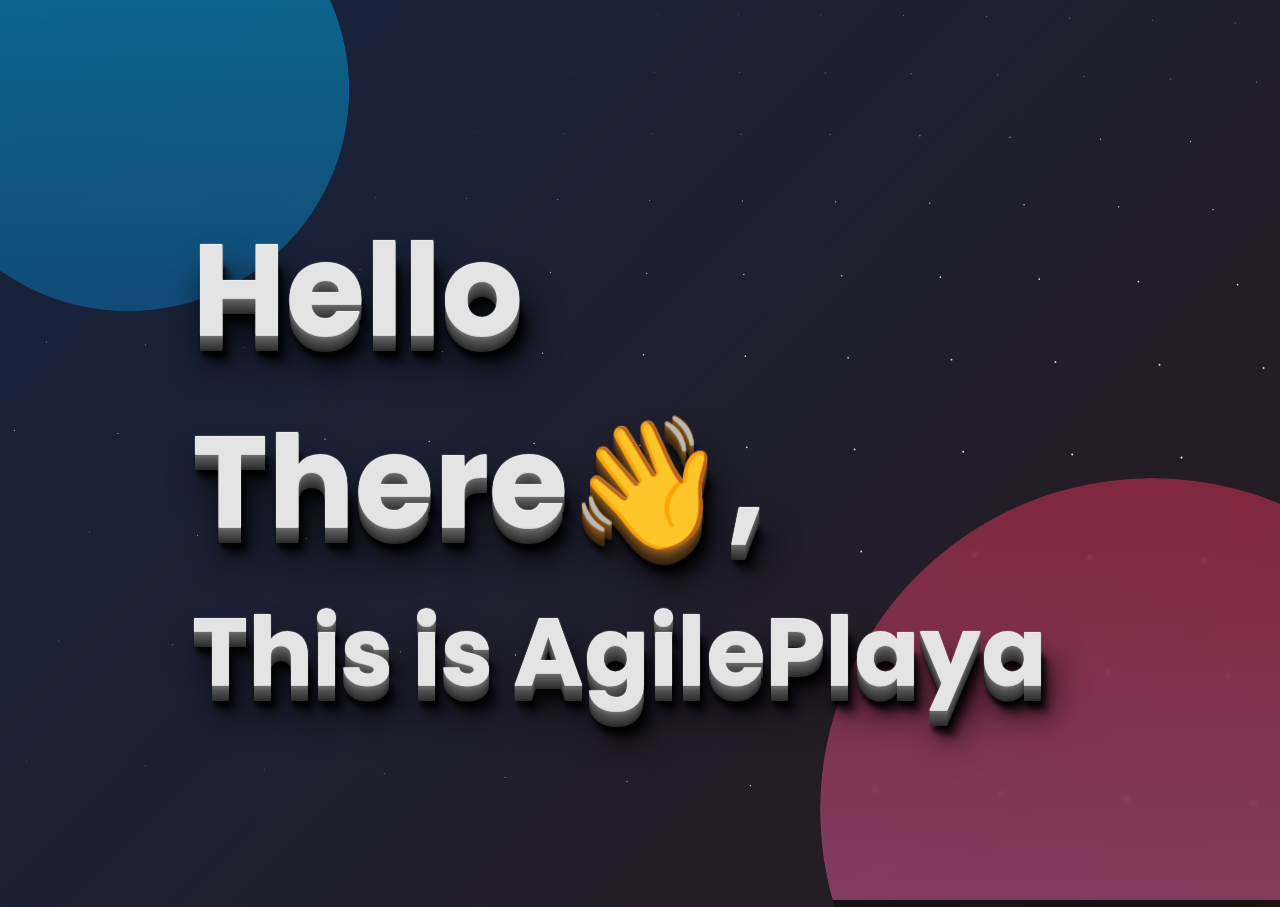
==== index-mobile.html @ 490fbbcb "Added support for desktop view" ====
<!DOCTYPE html>
<html>

<head>
    <meta charset="utf-8">
    <meta name="viewport" author="AgilePlaya" content="width=device-width, initial-scale=1, user-scalable=no">
    <title>AgilePlaya Glassmorphism</title>
    <link rel="stylesheet" href="./css/style.css">
    <script type="text/javascript">
        // <!--
        if (screen.width > 699) {
            document.location = "./index.html";
        }
        //-->
    </script>
</head>

<body>
    <!-- <script>
        var mouse = false;
        function mouseStatus(n) {
            mouse = n;
        }
        function changeColor() {
            if (mouse) {
                document.getElementById("cursor").style.webkitTransform = "scale(4)";
                document.getElementById("cursor").style.Transform = "scale(4)";
            }
        }
        // window.onload = initDivMouseOver;
        // function initDivMouseOver()   {
        //     var div = document.getElementById("about");
        //     div.mouseIsOver = false;
        //     div.onmouseover = function()   {
        //         this.mouseIsOver = true;
        //     };
        //     div.onmouseout = function()   {
        //         this.mouseIsOver = false;
        //     }
        //     div.onclick = function()   {
        //         if (this.mouseIsOver)   {
        //             document.getElementById("cursor").style.webkitTransform = "scale(4)";
        //             document.getElementById("cursor").style.Transform = "scale(4)";
        //         }
        //     }
        // }
    </script> -->
    <div class="container">
        <div class="page">
            <div class="about">
                <h1 class="text3d">Hello There</h1><h1 class="text3d-emoji">👋</h1><h1 class="text3d">,</h1>
                <h2 class="text3d">This is AgilePlaya</h2>
            </div>
        </div>

        <div class="wrapper">
            <div class="card">
                <div class="content">
                    <h1>01</h1>
                    <h3>Card One</h3>
                    <p>This is the description for card one. This here is just some sample text. Nothing important. Nothing
                        memorable.</p>
                    <a href="#">Read More</a>
                </div>
            </div>
            <div class="card">
                <div class="content">
                    <h1>02</h1>
                    <h3>Card Two</h3>
                    <p>This is the description for card one. This here is just some sample text. Nothing important. Nothing
                        memorable.</p>
                    <a href="#">Read More</a>
                </div>
            </div>
            <div class="card">
                <div class="content">
                    <h1>03</h1>
                    <h3>Card Three</h3>
                    <p>This is the description for card one. This here is just some sample text. Nothing important. Nothing
                        memorable.</p>
                    <a href="#">Read More</a>
                </div>
            </div>
        </div>

        <div class="footer">
            <p>Designed and Developed by <a href="https://github.com/AgilePlaya" target="#">AgilePlaya</a></p>
        </div>
    </div>
    <script type="text/javascript" src="./js/vanilla-tilt.js"></script>
    <script type="text/javascript">
        VanillaTilt.init(document.querySelectorAll(".card"), {
            max: 15,
            glare: true,
            "max-glare": 0.25,
            easing: "cubic-bezier(.2,.5,.8,.5)",
            scale: 1.069,
        });
    </script>
    <!-- <div class="cursor" id="cursor"></div> -->
    <!-- <script>
        const cursor = document.querySelector('.cursor');
        document.addEventListener('mousemove', (e) => {
            cursor.style.left = e.pageX + 'px';
            cursor.style.top = e.pageY + 'px';
        })
        document.addEventListener('mouseclick', (e) => {
            cursor.style.left = e.pageX + 'px';
            cursor.style.top = e.pageY + 'px';
        })
        document.addEventListener('mousedrag', (e) => {
            cursor.style.left = e.pageX + 'px';
            cursor.style.top = e.pageY + 'px';
        })
    </script> -->
</body>

</html>
---- css/style.css ----
@import url('https://fonts.googleapis.com/css2?family=Poppins:wght@200;300;400;500;600;700;800;900&display=swap');

* {
    margin: 0;
    padding: 0;
    box-sizing: border-box;
    font-family: 'Poppins', sans-serif;
    user-select: none; /* supported by Chrome and Opera */
    -webkit-user-select: none; /* Safari */
    -khtml-user-select: none; /* Konqueror HTML */
    -moz-user-select: none; /* Firefox */
    -ms-user-select: none; /* Internet Explorer/Edge */
}

/*****************************************************************************************************************
***********************************                Scrollbar Effect            ***********************************
*****************************************************************************************************************/

::-webkit-scrollbar {
    width: 15px;
    padding: 5%;
}

/* Track */
::-webkit-scrollbar-track {
    box-shadow: inset 0 0 15px rgb(40, 40, 40, 0.5);
    -webkit-box-shadow: inset 0 0 15px rgba(40, 40, 40, 0.5); 
    -webkit-border-radius: 20px;
    border-radius: 20px;
    padding-bottom: 5%;
}

/* Handle */
::-webkit-scrollbar-thumb {
    -webkit-border-radius: 20px;
    -webkit-backdrop-filter: blur(5px);
    backdrop-filter: blur(5px);
    border-radius: 20px;
    background: rgba(80, 80, 80, 0.8);
    box-shadow: inset 0 0 15px rgb(40, 40, 40, 0.5);
    -webkit-box-shadow: inset 0 0 15px rgb(40, 40, 40, 0.5);
}
::-webkit-scrollbar-thumb:window-inactive {
    background: rgba(40, 40, 40, 0.5);
    backdrop-filter: blur(5px);
    -webkit-backdrop-filter: blur(5px);
}

/* body {
    display: flex;
    justify-content: center;
    align-items: center;
    min-height: 100vh;
    background: #14233f;
} */

body {
    background-color: #14233f;
    filter: progid: DXImageTransform.Microsoft.gradient(gradientType=1, startColorstr='#14233f', endColorstr='#291a1d');
    background-image: url(//img.alicdn.com/tps/TB1d.u8MXXXXXXuXFXXXXXXXXXX-1900-790.jpg);
    background-size: 100%;
    background-image: -webkit-gradient(linear, 0 0, 100% 100%, color-stop(0, #14233f), color-stop(100%, #291a1d));
    background-image: -webkit-linear-gradient(135deg, #14233f, #291a1d);
    background-image: -moz-linear-gradient(45deg, #14233f, #291a1d);
    background-image: -ms-linear-gradient(45deg, #14233f 0, #291a1d 100%);
    background-image: -o-linear-gradient(45deg, #14233f, #291a1d);
    background-image: linear-gradient(135deg, #14233f, #291a1d);
    text-align: center;
    overflow: hidden;
    display: flex;
    justify-content: center;
    align-items: center;
    min-height: 100vh;
}

body::before {
    content: '';
    position: absolute;
    top: 0;
    bottom: 0;
    width: 100%;
    height: 100%;
    background: linear-gradient(rgba(255, 0, 0, 0.42), rgba(255, 105, 180,0.42));
    box-shadow: 20px 20px 50px rgba(0, 0, 0, 0.5);
    backdrop-filter: blur(2px);
    -webkit-backdrop-filter: blur(2px);
    clip-path: circle(30% at 90% 90%);
    z-index: 1;
}

body::after {
    content: '';
    position: absolute;
    top: 0;
    bottom: 0;
    width: 100%;
    height: 100%;
    background: linear-gradient(rgba(0, 191, 255, 0.42), rgba(25, 25, 112, 0.42));
    backdrop-filter: blur(2px);
    -webkit-backdrop-filter: blur(2px);
    clip-path: circle(20% at 10% 10%);
    z-index: 1;
}

.container {
    position: absolute;
    display: flex;
    justify-content: center;
    align-items: center;
    max-width: 100vw;
    max-height: 100vh;
    flex-wrap: wrap;
    /* z-index: 20; */
    overflow: auto;
    -webkit-overflow-scrolling: auto;
    z-index: 10;
    transform-style: preserve-3d;
    transform: perspective(1000px);
}

.container .page {
    height: 100vh;
    width: 100vw;
    text-align: left;
    padding: 15%;
}

.text3d {
    color: rgba(225, 225, 225, 0.9);
    text-shadow: 
        0px -1px 1px #ffffff,
        0px 1px 0 #696969,
        0px 2px 0 #636363,
        0px 3px 0 #5e5e5e,
        0px 4px 0 #585858,
        0px 5px 0 #525252,
        0px 6px 0 #4e4e4e,
        0px 7px 0 #4b4b4b,
        0px 8px 0 #474747,
        0px 9px 0 #444444,
        0px 10px 0 #3f3f3f, 
        0px 11px 0 #3b3b3b, 
        0px 12px 0 #383838, 
        0px 13px 0 #343434, 
        0px 14px 0 #2f2f2f,
        0px 15px 0 #2a2a2a,
        2px 20px 5px rgba(0, 0, 0, 0.9),
        5px 23px 5px rgba(0, 0, 0, 0.3),
        8px 27px 8px rgba(0, 0, 0, 0.5),
        8px 28px 35px rgba(0, 0, 0, 0.9);
}

.text3d-emoji {
    color: rgba(225, 225, 225, 0.9);
    text-shadow: 
        0px -1px 1px #f09c3d,
        0px 1px 0 #8a581e,
        0px 2px 0 #80511c,
        0px 3px 0 #754b1b,
        0px 4px 0 #6d461a,
        0px 5px 0 #664219,
        0px 6px 0 #613f18,
        0px 7px 0 #5a3b17,
        0px 8px 0 #533716,
        0px 9px 0 #4d3215,
        0px 10px 0 #472e14, 
        0px 11px 0 #442d13, 
        0px 12px 0 #422c13, 
        0px 13px 0 #3d2912, 
        0px 14px 0 #382611,
        0px 15px 0 #332310,
        2px 20px 5px rgba(0, 0, 0, 0.9),
        5px 23px 5px rgba(0, 0, 0, 0.3),
        8px 27px 8px rgba(0, 0, 0, 0.5),
        8px 28px 35px rgba(0, 0, 0, 0.9);
}

.container .page h1 {
    width: fit-content;
    color: rgba(225, 225, 225, 0.9);
    font-size: 8em;
    font-weight: 690;
    display: inline;
}

.container .page h2 {
    width: fit-content;
    color: rgba(225, 225, 225, 0.9);
    font-size: 6em;
    font-weight: 690;
}

.container .wrapper {
    position: relative;
    display: flex;
    max-width: 100vw;
    max-height: 100vh;
    padding: 10%;
}

.container .card {
    position: relative;
    width: 300px;
    height: 400px;
    margin: 30px;
    box-shadow: 20px 20px 50px rgba(0, 0, 0, 0.4);
    border-radius: 20px;
    background: rgba(255, 255, 255, 0.1);
    overflow: hidden;
    display: flex;
    justify-content: center;
    align-items: center;
    border-top: 2px solid rgba(255, 255, 255, 0.42);
    border-left: 2px solid rgba(255, 255, 255, 0.42);
    backdrop-filter: blur(5px);
    -webkit-backdrop-filter: blur(5px);
    transform-style: preserve-3d;
    transform: perspective(1000px);
    transition: 0.5s;
}

.container .card .content {
    padding: 20px;
    text-align: center;
    
    transform: translate3d(0px, 10px, 50px);
    opacity: 0.2;
    transition: 0.5s;
}

.container .card:hover .content {
    transform: translate3d(0px, 0px, 50px);
    opacity: 1;
    transition: 0.5s;
}

.container .card .content h1{
    position: absolute;
    top: -120px;
    right: 10px;
    font-size: 8em;
    color: rgba(255, 255, 255, 0.1);
    pointer-events: none;
    transition: 0.5s;
    /* z-index: 20; */
}

.container .card:hover .content h1{
    top: -110px;
    font-size: 8em;
    color: rgba(255, 255, 255, 0.169);
    transition: 0.5s;
}

.container .card .content h3{
    font-size: 2em;
    color: white;
    /* z-index: 30; */
    pointer-events: none;
    /* transform: translateY(50px); */
    transform: translate3d(0px, 50px, 100px);
    transition: 0.5s;
}

.container .card:hover .content h3{
    /* z-index: 40; */
    /* transform: translateY(0px); */
    transform: translate3d(0px, 0px, 100px);
    transition: 0.5s;
}

.container .card .content p{
    font-size: 1em;
    color: rgba(200, 200, 200, 0);
    /* z-index: 25; */
    font-weight: 300;
    pointer-events: none;
    transition: 0.5s;
}

.container .card:hover .content p{
    color: rgba(200, 200, 200, 1);
    z-index: 50;
    transition: 0.5s;
}

.container .card .content a{
    position: relative;
    display: inline-block;
    padding: 8px 20px;
    margin-top: 15px;
    font-size: 1em;
    background: white;
    color: rgba(50, 50, 50, 1);
    /* z-index: 25; */
    font-weight: 420;
    border-radius: 20px;
    text-decoration: none;
    box-shadow: 0 5px 15px rgba(0, 0, 0, 0.2);
    pointer-events: none;
    /* transform: translateY(-60px); */
    transform: translate3d(0px, -60px, 20px);
    transition: 0.5s;
}

.container .card:hover .content a{
    pointer-events: all;
    /* transform: translateY(20px); */
    transform: translate3d(0px, 10px, 50px);
    transition: 0.5s;
}

.container .card:hover .content a:hover{
    pointer-events: all;
    background: rgba(255, 255, 255, 0);
    border: 1px solid white;
    color: rgb(140, 200, 255);

    /* transform: translateY(0px); */
    transition: 0.5s;
}

.container {
    position: absolute;
    display: flex;
    justify-content: center;
    align-items: center;
    max-width: 100vw;
    max-width: 100vw;
    flex-wrap: wrap;
    /* z-index: 20; */
    overflow: auto;
    -webkit-overflow-scrolling: auto;
    z-index: 10;
    transform-style: preserve-3d;
    transform: perspective(1000px);
}

.footer {
    position: relative;
    width: 100vw;
    height: auto;
    justify-content: center;
    align-items: center;
    padding: 1%;
}

.footer p{
    color: white;
}

.footer p a{
    color: white;
    text-decoration: underline dotted white;
    text-underline-offset: 5px;
    transition: 0.5s;
}

.footer p a:hover{
    color: rgb(140, 200, 255);
    text-decoration: underline dotted rgb(140, 200, 255);
    text-underline-offset: 5px;
    transition: 0.5s;
}
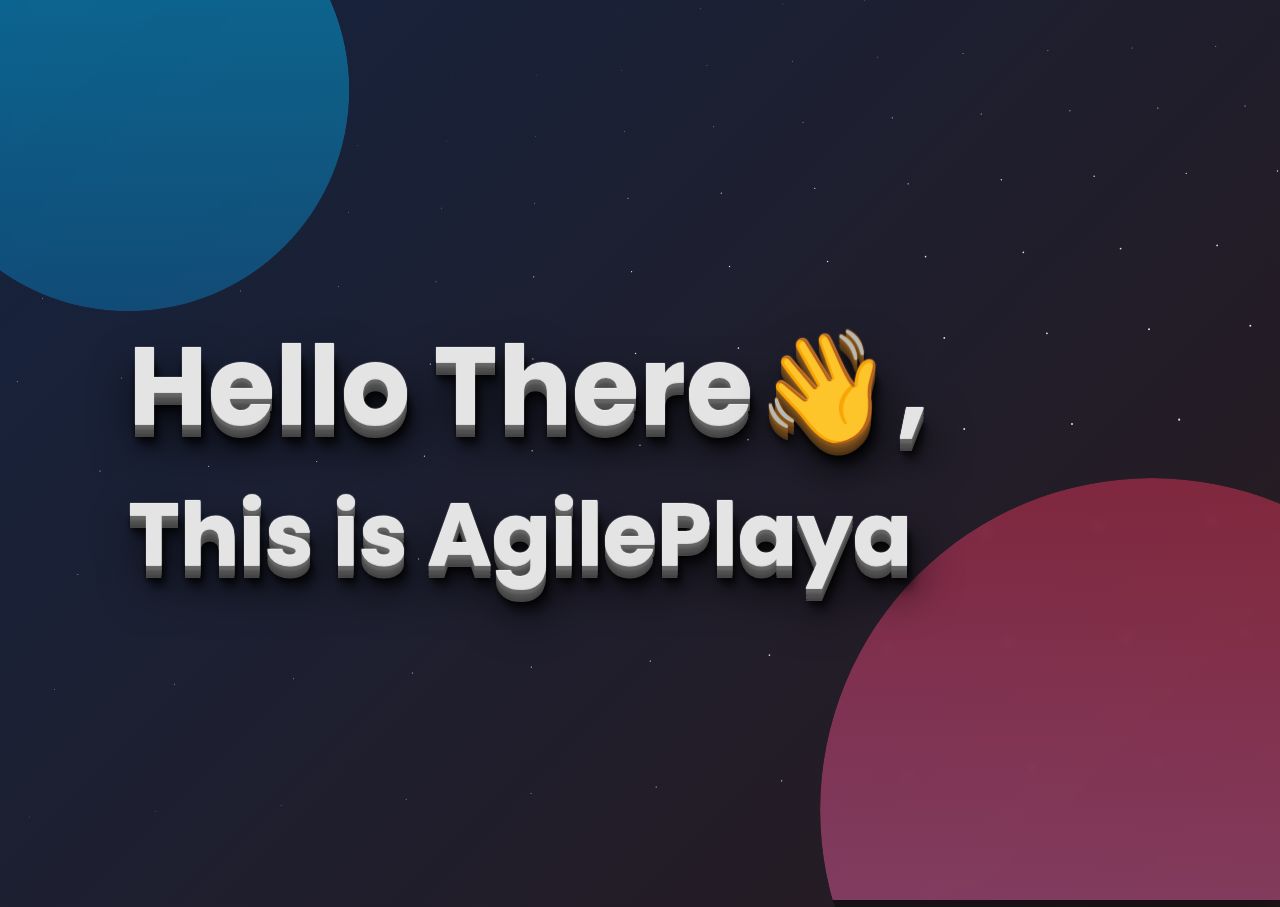
==== commit 6c4269ea: "Fixing minor bugs" ====
--- a/index-mobile.html
+++ b/index-mobile.html
@@ -48,7 +48,9 @@
     <div class="container">
         <div class="page">
             <div class="about">
-                <h1 class="text3d">Hello There</h1><h1 class="text3d-emoji">👋</h1><h1 class="text3d">,</h1>
+                <h1 class="text3d">Hello There</h1>
+                <h1 class="text3d-emoji">👋</h1>
+                <h1 class="text3d">,</h1>
                 <h2 class="text3d">This is AgilePlaya</h2>
             </div>
         </div>
@@ -58,7 +60,8 @@
                 <div class="content">
                     <h1>01</h1>
                     <h3>Card One</h3>
-                    <p>This is the description for card one. This here is just some sample text. Nothing important. Nothing
+                    <p>This is the description for card one. This here is just some sample text. Nothing important.
+                        Nothing
                         memorable.</p>
                     <a href="#">Read More</a>
                 </div>
@@ -67,7 +70,8 @@
                 <div class="content">
                     <h1>02</h1>
                     <h3>Card Two</h3>
-                    <p>This is the description for card one. This here is just some sample text. Nothing important. Nothing
+                    <p>This is the description for card two. This here is just some sample text. Nothing important.
+                        Nothing
                         memorable.</p>
                     <a href="#">Read More</a>
                 </div>
@@ -76,7 +80,8 @@
                 <div class="content">
                     <h1>03</h1>
                     <h3>Card Three</h3>
-                    <p>This is the description for card one. This here is just some sample text. Nothing important. Nothing
+                    <p>This is the description for card three. This here is just some sample text. Nothing important.
+                        Nothing
                         memorable.</p>
                     <a href="#">Read More</a>
                 </div>
--- a/css/style.css
+++ b/css/style.css
@@ -13,37 +13,101 @@
 }
 
 /*****************************************************************************************************************
-***********************************                Scrollbar Effect            ***********************************
+***********************************                Custom Scrollbar            ***********************************
 *****************************************************************************************************************/
 
 ::-webkit-scrollbar {
-    width: 15px;
+    width: 20px;
     padding: 5%;
+    padding-bottom: 20%;
+    z-index: 100;
 }
 
 /* Track */
 ::-webkit-scrollbar-track {
-    box-shadow: inset 0 0 15px rgb(40, 40, 40, 0.5);
-    -webkit-box-shadow: inset 0 0 15px rgba(40, 40, 40, 0.5); 
     -webkit-border-radius: 20px;
     border-radius: 20px;
-    padding-bottom: 5%;
+    padding: 5%;
+    padding-bottom: 8%;
+    background: transparent;
+    z-index: 100;
 }
 
 /* Handle */
 ::-webkit-scrollbar-thumb {
+    border-radius: 20px;
     -webkit-border-radius: 20px;
-    -webkit-backdrop-filter: blur(5px);
-    backdrop-filter: blur(5px);
-    border-radius: 20px;
-    background: rgba(80, 80, 80, 0.8);
-    box-shadow: inset 0 0 15px rgb(40, 40, 40, 0.5);
-    -webkit-box-shadow: inset 0 0 15px rgb(40, 40, 40, 0.5);
-}
+    border: 4px solid transparent;
+    background: rgb(0, 0, 0, 0.69);
+    background-clip: padding-box;
+    -webkit-box-shadow: inset 0 0 20px rgb(60, 60, 60, 0.5);
+    box-shadow: inset 0 0 20px rgb(60, 60, 60, 0.5);
+    padding: 5%;
+    padding-bottom: 20%;
+    z-index: 120;
+}
+
 ::-webkit-scrollbar-thumb:window-inactive {
-    background: rgba(40, 40, 40, 0.5);
-    backdrop-filter: blur(5px);
-    -webkit-backdrop-filter: blur(5px);
+    background: rgb(0, 0, 0, 0.69);
+    border: 4px solid transparent;
+    background-clip: padding-box;
+    padding: 5%;
+    padding-bottom: 20%;
+    z-index: 120;
+}
+
+/*****************************************************************************************************************
+************************************                3D Text Effect            ************************************
+*****************************************************************************************************************/
+
+.text3d {
+    color: rgba(225, 225, 225, 0.9);
+    text-shadow: 
+        0px -1px 1px #ffffff,
+        0px 0.1vw 0 #696969,
+        0px 0.2vw 0 #636363,
+        0px 0.3vw 0 #5e5e5e,
+        0px 0.4vw 0 #585858,
+        0px 0.5vw 0 #525252,
+        0px 0.6vw 0 #4e4e4e,
+        0px 0.7vw 0 #4b4b4b,
+        0px 0.8vw 0 #474747,
+        0px 0.9vw 0 #444444,
+        0px 0.10vw 0 #3f3f3f, 
+        0px 0.11vw 0 #3b3b3b, 
+        0px 0.12vw 0 #383838, 
+        0px 0.13vw 0 #343434, 
+        0px 0.14vw 0 #2f2f2f,
+        0px 0.15vw 0 #2a2a2a,
+        0.1vw 1vw 0.5vw rgba(0, 0, 0, 0.9),
+        0.2vw 1.3vw 0.5vw rgba(0, 0, 0, 0.3),
+        0.4vw 1.7vw 0.8vw rgba(0, 0, 0, 0.5),
+        0.4vw 1.8vw 3.5vw rgba(0, 0, 0, 0.9);
+}
+
+.text3d-emoji {
+    color: rgba(225, 225, 225, 0.9);
+    text-shadow: 
+        0px -0.1vw 0.1vw #f09c3d,
+        0px 0.1vw 0 #8a581e,
+        0px 0.2vw 0 #80511c,
+        0px 0.3vw 0 #754b1b,
+        0px 0.4vw 0 #6d461a,
+        0px 0.5vw 0 #664219,
+        0px 0.6vw 0 #613f18,
+        0px 0.7vw 0 #5a3b17,
+        0px 0.8vw 0 #533716,
+        0px 0.9vw 0 #4d3215,
+        0px 0.10vw 0 #472e14, 
+        0px 0.11vw 0 #442d13, 
+        0px 0.12vw 0 #422c13, 
+        0px 0.13vw 0 #3d2912, 
+        0px 0.14vw 0 #382611,
+        0px 0.15vw 0 #332310,
+        0.1vw 1vw 0.5vw rgba(0, 0, 0, 0.9),
+        0.2vw 1.3vw 0.5vw rgba(0, 0, 0, 0.3),
+        0.4vw 1.7vw 0.8vw rgba(0, 0, 0, 0.5),
+        0.4vw 1.8vw 3.5vw rgba(0, 0, 0, 0.9);
 }
 
 /* body {
@@ -71,6 +135,7 @@
     justify-content: center;
     align-items: center;
     min-height: 100vh;
+    height: max-content;
 }
 
 body::before {
@@ -82,8 +147,8 @@
     height: 100%;
     background: linear-gradient(rgba(255, 0, 0, 0.42), rgba(255, 105, 180,0.42));
     box-shadow: 20px 20px 50px rgba(0, 0, 0, 0.5);
-    backdrop-filter: blur(2px);
-    -webkit-backdrop-filter: blur(2px);
+    backdrop-filter: blur(5px);
+    -webkit-backdrop-filter: blur(5px);
     clip-path: circle(30% at 90% 90%);
     z-index: 1;
 }
@@ -96,8 +161,8 @@
     width: 100%;
     height: 100%;
     background: linear-gradient(rgba(0, 191, 255, 0.42), rgba(25, 25, 112, 0.42));
-    backdrop-filter: blur(2px);
-    -webkit-backdrop-filter: blur(2px);
+    backdrop-filter: blur(5px);
+    -webkit-backdrop-filter: blur(5px);
     clip-path: circle(20% at 10% 10%);
     z-index: 1;
 }
@@ -107,98 +172,62 @@
     display: flex;
     justify-content: center;
     align-items: center;
-    max-width: 100vw;
-    max-height: 100vh;
+    margin: 0%;
+    padding: 0%;
+    width: 100vw;
+    height: 100vh;
     flex-wrap: wrap;
-    /* z-index: 20; */
+    -webkit-overflow-scrolling: auto;
     overflow: auto;
-    -webkit-overflow-scrolling: auto;
     z-index: 10;
-    transform-style: preserve-3d;
-    transform: perspective(1000px);
 }
 
 .container .page {
     height: 100vh;
     width: 100vw;
+    align-content: center;
+}
+
+.page .about {
+    position: relative;
     text-align: left;
-    padding: 15%;
-}
-
-.text3d {
-    color: rgba(225, 225, 225, 0.9);
-    text-shadow: 
-        0px -1px 1px #ffffff,
-        0px 1px 0 #696969,
-        0px 2px 0 #636363,
-        0px 3px 0 #5e5e5e,
-        0px 4px 0 #585858,
-        0px 5px 0 #525252,
-        0px 6px 0 #4e4e4e,
-        0px 7px 0 #4b4b4b,
-        0px 8px 0 #474747,
-        0px 9px 0 #444444,
-        0px 10px 0 #3f3f3f, 
-        0px 11px 0 #3b3b3b, 
-        0px 12px 0 #383838, 
-        0px 13px 0 #343434, 
-        0px 14px 0 #2f2f2f,
-        0px 15px 0 #2a2a2a,
-        2px 20px 5px rgba(0, 0, 0, 0.9),
-        5px 23px 5px rgba(0, 0, 0, 0.3),
-        8px 27px 8px rgba(0, 0, 0, 0.5),
-        8px 28px 35px rgba(0, 0, 0, 0.9);
-}
-
-.text3d-emoji {
-    color: rgba(225, 225, 225, 0.9);
-    text-shadow: 
-        0px -1px 1px #f09c3d,
-        0px 1px 0 #8a581e,
-        0px 2px 0 #80511c,
-        0px 3px 0 #754b1b,
-        0px 4px 0 #6d461a,
-        0px 5px 0 #664219,
-        0px 6px 0 #613f18,
-        0px 7px 0 #5a3b17,
-        0px 8px 0 #533716,
-        0px 9px 0 #4d3215,
-        0px 10px 0 #472e14, 
-        0px 11px 0 #442d13, 
-        0px 12px 0 #422c13, 
-        0px 13px 0 #3d2912, 
-        0px 14px 0 #382611,
-        0px 15px 0 #332310,
-        2px 20px 5px rgba(0, 0, 0, 0.9),
-        5px 23px 5px rgba(0, 0, 0, 0.3),
-        8px 27px 8px rgba(0, 0, 0, 0.5),
-        8px 28px 35px rgba(0, 0, 0, 0.9);
-}
-
-.container .page h1 {
+    padding: 10vw;
+    padding-top: 30vh;
+    padding-bottom: 30vh;
+    height: fit-content;
+    align-self: center;
+    vertical-align: middle;
+}
+
+.page .about h1 {
     width: fit-content;
     color: rgba(225, 225, 225, 0.9);
-    font-size: 8em;
+    font-size: 8.5vw;
     font-weight: 690;
     display: inline;
 }
 
-.container .page h2 {
+.page .about h2 {
     width: fit-content;
     color: rgba(225, 225, 225, 0.9);
-    font-size: 6em;
+    font-size: 6.9vw;
     font-weight: 690;
 }
 
-.container .wrapper {
-    position: relative;
-    display: flex;
-    max-width: 100vw;
-    max-height: 100vh;
-    padding: 10%;
-}
-
-.container .card {
+.wrapper {
+    position: relative;
+    display: flex;
+    justify-content: center;
+    align-items: center;
+    width: 100vw;
+    height: max-content;
+    min-height: 100vh;
+    flex-wrap: wrap;
+    padding: 5vw;
+    z-index: 20;
+}
+
+.wrapper .card {
     position: relative;
     width: 300px;
     height: 400px;
@@ -212,14 +241,14 @@
     align-items: center;
     border-top: 2px solid rgba(255, 255, 255, 0.42);
     border-left: 2px solid rgba(255, 255, 255, 0.42);
-    backdrop-filter: blur(5px);
-    -webkit-backdrop-filter: blur(5px);
+    backdrop-filter: blur(10px);
+    -webkit-backdrop-filter: blur(10px);
     transform-style: preserve-3d;
     transform: perspective(1000px);
     transition: 0.5s;
 }
 
-.container .card .content {
+.wrapper .card .content {
     padding: 20px;
     text-align: center;
     
@@ -228,13 +257,13 @@
     transition: 0.5s;
 }
 
-.container .card:hover .content {
+.wrapper .card:hover .content {
     transform: translate3d(0px, 0px, 50px);
     opacity: 1;
     transition: 0.5s;
 }
 
-.container .card .content h1{
+.wrapper .card .content h1{
     position: absolute;
     top: -120px;
     right: 10px;
@@ -245,14 +274,14 @@
     /* z-index: 20; */
 }
 
-.container .card:hover .content h1{
+.wrapper .card:hover .content h1{
     top: -110px;
     font-size: 8em;
     color: rgba(255, 255, 255, 0.169);
     transition: 0.5s;
 }
 
-.container .card .content h3{
+.wrapper .card .content h3{
     font-size: 2em;
     color: white;
     /* z-index: 30; */
@@ -262,14 +291,14 @@
     transition: 0.5s;
 }
 
-.container .card:hover .content h3{
+.wrapper .card:hover .content h3{
     /* z-index: 40; */
     /* transform: translateY(0px); */
     transform: translate3d(0px, 0px, 100px);
     transition: 0.5s;
 }
 
-.container .card .content p{
+.wrapper .card .content p{
     font-size: 1em;
     color: rgba(200, 200, 200, 0);
     /* z-index: 25; */
@@ -278,13 +307,13 @@
     transition: 0.5s;
 }
 
-.container .card:hover .content p{
+.wrapper .card:hover .content p{
     color: rgba(200, 200, 200, 1);
     z-index: 50;
     transition: 0.5s;
 }
 
-.container .card .content a{
+.wrapper .card .content a{
     position: relative;
     display: inline-block;
     padding: 8px 20px;
@@ -303,14 +332,14 @@
     transition: 0.5s;
 }
 
-.container .card:hover .content a{
+.wrapper .card:hover .content a{
     pointer-events: all;
     /* transform: translateY(20px); */
     transform: translate3d(0px, 10px, 50px);
     transition: 0.5s;
 }
 
-.container .card:hover .content a:hover{
+.wrapper .card:hover .content a:hover{
     pointer-events: all;
     background: rgba(255, 255, 255, 0);
     border: 1px solid white;
@@ -320,28 +349,13 @@
     transition: 0.5s;
 }
 
-.container {
-    position: absolute;
-    display: flex;
-    justify-content: center;
-    align-items: center;
-    max-width: 100vw;
-    max-width: 100vw;
-    flex-wrap: wrap;
-    /* z-index: 20; */
-    overflow: auto;
-    -webkit-overflow-scrolling: auto;
-    z-index: 10;
-    transform-style: preserve-3d;
-    transform: perspective(1000px);
-}
-
 .footer {
     position: relative;
     width: 100vw;
     height: auto;
     justify-content: center;
     align-items: center;
+    bottom: 0%;
     padding: 1%;
 }
 
